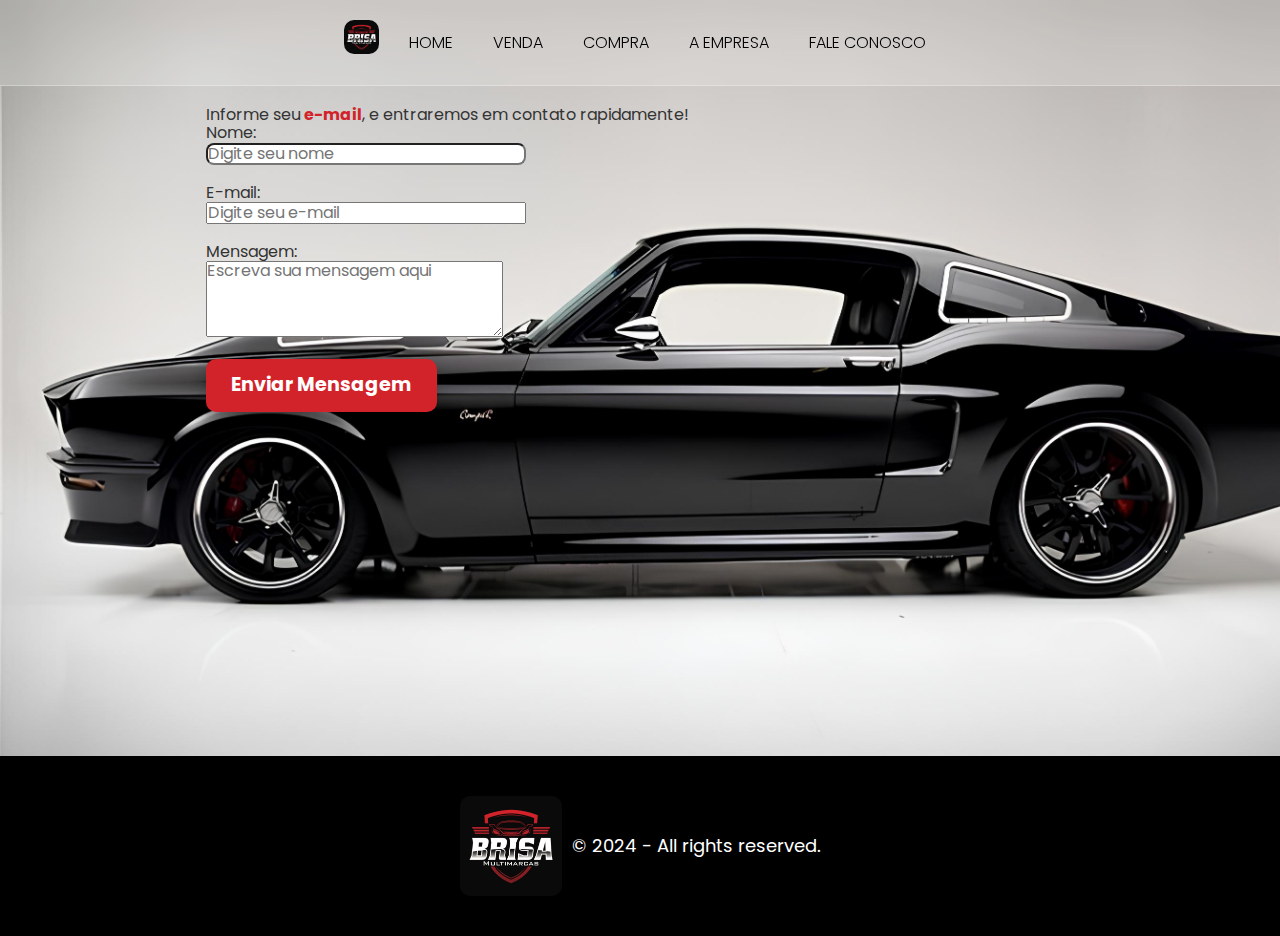
==== assets/pages/talk.html @ c0ff772f "adicionando form" ====
<!DOCTYPE html>
<html lang="pt-BR">

<head>
    <meta charset="UTF-8">
    <meta name="viewport" content="width=device-width, initial-scale=1.0">
    <title>Brisa Multimarcas</title>
    <link rel="stylesheet" href="../css/style-talk.css">
    <link rel="stylesheet" href="../css/normalize.css">
    <link rel="preconnect" href="https://fonts.googleapis.com">
    <link rel="preconnect" href="https://fonts.gstatic.com" crossorigin>
    <link
        href="https://fonts.googleapis.com/css2?family=Outfit:wght@100..900&family=Poppins:ital,wght@0,100;0,200;0,300;0,400;0,500;0,600;0,700;0,800;0,900;1,100;1,200;1,300;1,400;1,500;1,600;1,700;1,800;1,900&display=swap"
        rel="stylesheet">
    <link rel="icon" href="../img/brisa_logo.jpg" type="image/x-icon">
    <link rel="apple-touch-icon" href="../img/brisa_logo.jpg">
    <link rel="icon" sizes="192x192" href="../img/brisa_logo.jpg">
</head>

<body>
    <header>
        <div class="container">
            <nav>
                <ul>
                    <li><img src="../img/brisa_logo.jpg" alt="Brisa Multimarcas"></li>
                    <li><a href="../../index.html" class="active">HOME</a></li>
                    <li><a href="../../index.html">VENDA</a></li>
                    <li><a href="../../index.html">COMPRA</a></li>
                    <li><a href="../../index.html#about">A EMPRESA</a></li>
                    <li><a href="">FALE CONOSCO</a></li>
                </ul>
            </nav>
        </div>
    </header>
    <main class="car-gallery">

        <section id="about" class="about">
            
            <div class="about-description">
                    <p>Informe seu <strong>e-mail</strong>, e entraremos em contato rapidamente!</p>
                    <form action="mailto:seuemail@dominio.com" method="post" enctype="text/plain">
                        <label for="name">Nome:</label><br>
                        <input class="input" type="text" id="name" name="name" placeholder="Digite seu nome" required><br><br>
                        <label for="email">E-mail:</label><br>
                        <input type="email" id="email" name="email" placeholder="Digite seu e-mail" required><br><br>
                        <label for="message">Mensagem:</label><br>
                        <textarea id="message" name="message" placeholder="Escreva sua mensagem aqui" rows="4" required></textarea><br><br>
                        <button type="submit" class="cta-button">Enviar Mensagem</button>
                    </form>
                </div>
                
        </section>
    </main>
    <footer>
        <img src="../img/brisa_logo.jpg" alt="Brisa Multimarcas">
        <p>&#169; 2024 - All rights reserved.</p>
    </footer>
</body>

</html>
---- assets/css/style-talk.css ----
* {
    margin: 0;
    padding: 0;
    box-sizing: border-box;
    font-family: "Poppins", sans-serif;
}

body {
    font-family: 'Arial', sans-serif;
    background-image: url('../img/banner_mustang.jpg');
    background-size: cover;
    background-repeat: no-repeat;
    background-attachment: scroll;
    background-position-y: -10vh;
    color: #333;
    overflow-x: hidden;
}

header {
    position: relative;
    background: rgba(255, 255, 255, 0.2);
    backdrop-filter: blur(10px);
    -webkit-backdrop-filter: blur(10px);
    border-bottom: 1px solid rgba(255, 255, 255, 0.3);
    color: #fff;
    text-align: center;
    padding: 20px;
    width: 100%;
    z-index: 10;
}

header nav {
    transition: 0.3s;
    width: 100%;
}

header ul {
    display: flex;
    list-style-type: none;
    font-weight: 600;
    font-size: 16px;
    gap: 20px;
    justify-content: center;
    align-items: center;
}

header li {
    font-weight: 300;
    line-height: 2rem;
}

header a {
    line-height: 2em;
    color: black;
    padding: 10px;
    text-decoration: none;
    transition: color 0.3s;
}

header a:hover {
    color: #d2232a;
    border-bottom: 1px solid #d2232a;
}

header img {
    height: 34px;
    border-radius: 10px;
}

.car-gallery {
    display: flex;
    justify-content: space-around;
    align-items: center;
    flex-direction: column;
    padding: 20px;
    gap: 20px;
}

strong {
    color: #d2232a;
    font-weight: 700;
}

section {
    height: 30vh;
    width: 70%;
}

.about {
    height: 70vh;
    display: flex;
    justify-content: space-between;
    gap: 5vw;
}

.cta-button {
    background-color: #d2232a;
    color: #fff;
    font-size: 1.2rem;
    font-weight: bold;
    padding: 15px 25px;
    border: none;
    border-radius: 10px;
    text-decoration: none;
    text-align: center;
    display: inline-block;
    cursor: pointer;
    box-shadow: 0 5px 15px rgba(0, 0, 0, 0.2);
    transition: all 0.3s ease;
}

.cta-button:hover {
    background-color: #d2232a;
    transform: scale(1.1);
    box-shadow: 0 8px 20px rgba(0, 0, 0, 0.3);
}

.cta-button:active {
    transform: scale(1);
    box-shadow: 0 5px 10px rgba(0, 0, 0, 0.2);
}

.input {
    border-radius: 8px;
}


footer {
    height: 20vh;
    background-color: black;
    width: 100vw;
    display: flex;
    justify-content: center;
    align-items: center;
    flex-direction: row;
    gap: 10px;

    p {
        font-weight: 400;
        font-size: large;
        color: #fff;
    }
    img {
        height: 100px;
        border-radius: 10px;
    }
}

@media (max-width: 768px) {
    .car-gallery {
        flex-direction: column;
    }

    .car {
        width: 90%;
    }
}

@media (max-width: 768px) {
    body {
        background-size: 50%;
        background-position-y: center;
        font-size: 0.9rem;
    }

    header ul {
        flex-direction: column;
        gap: 10px;
    }

    header a {
        font-size: 0.9rem;
    }

    .divisor,
    .divisor-normal {
        height: 30vh;
        width: 90%;
    }

    .expositor {
        height: auto;
        padding: 20px;
    }

    .expositor h1 {
        font-size: 2rem;
    }

    .expositor p {
        width: 90%;
        font-size: 0.9rem;
    }

    .carros {
        flex-direction: column;
        height: auto;
        padding: 20px;
    }

    .car {
        width: 90%;
        margin-bottom: 20px;
    }

    .car img {
        width: 100%;
        border-radius: 10px;
    }

    .about {
        flex-direction: column;
        height: auto;
        gap: 20px;
        padding: 20px;
    }

    .cta-button {
        font-size: 1rem;
        width: 90%;
        padding: 10px;
    }

    footer {
        flex-direction: column;
        height: auto;
        text-align: center;
        padding: 20px;
    }

    footer p {
        font-size: 1rem;
    }

    footer img {
        height: 60px;
    }
}
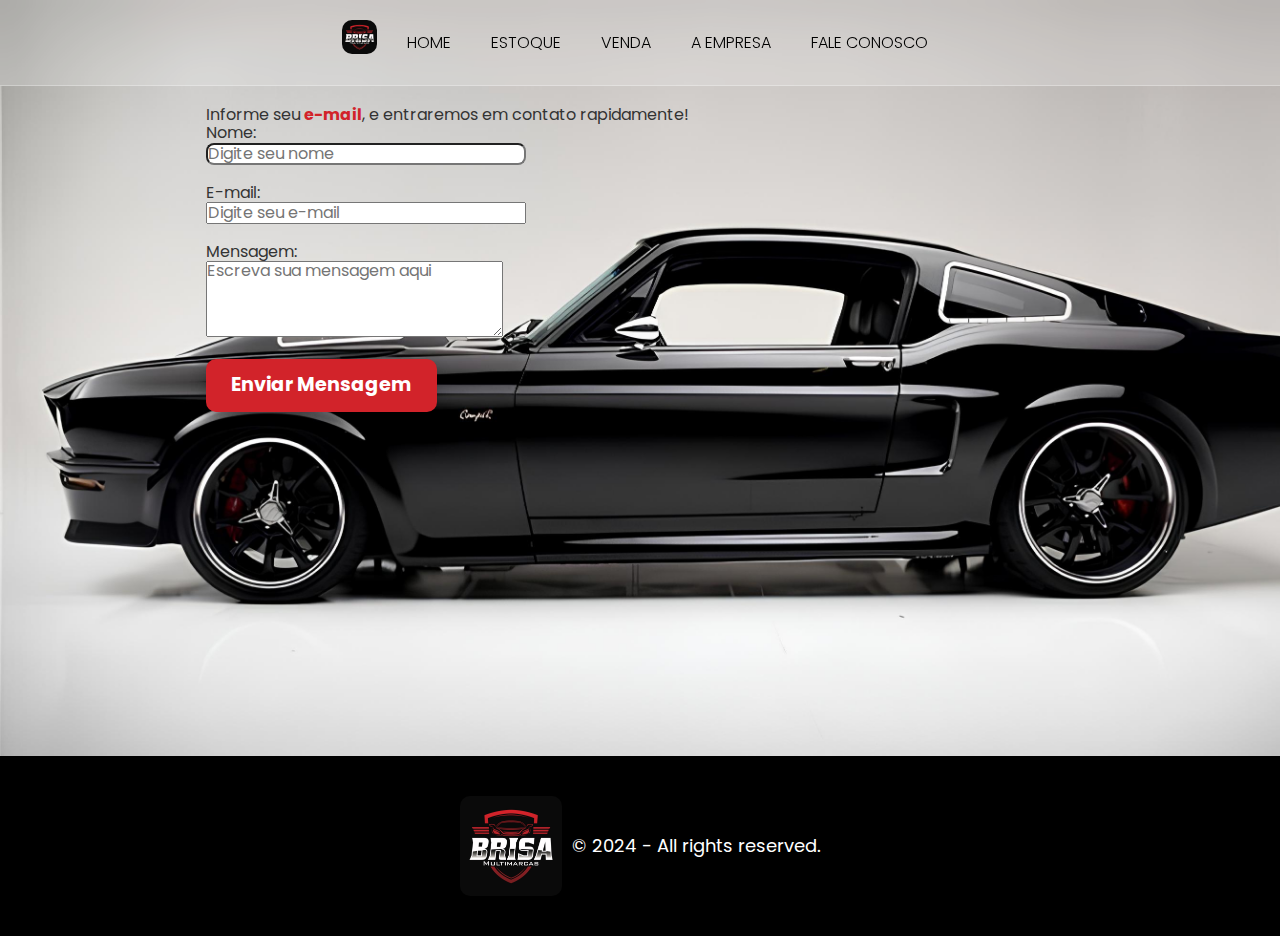
==== commit 42ffdad6: "adicionando pagina de estoque" ====
--- a/assets/pages/talk.html
+++ b/assets/pages/talk.html
@@ -24,8 +24,8 @@
                 <ul>
                     <li><img src="../img/brisa_logo.jpg" alt="Brisa Multimarcas"></li>
                     <li><a href="../../index.html" class="active">HOME</a></li>
+                    <li><a href="./nosso-estoque.html">ESTOQUE</a></li>
                     <li><a href="../../index.html">VENDA</a></li>
-                    <li><a href="../../index.html">COMPRA</a></li>
                     <li><a href="../../index.html#about">A EMPRESA</a></li>
                     <li><a href="">FALE CONOSCO</a></li>
                 </ul>
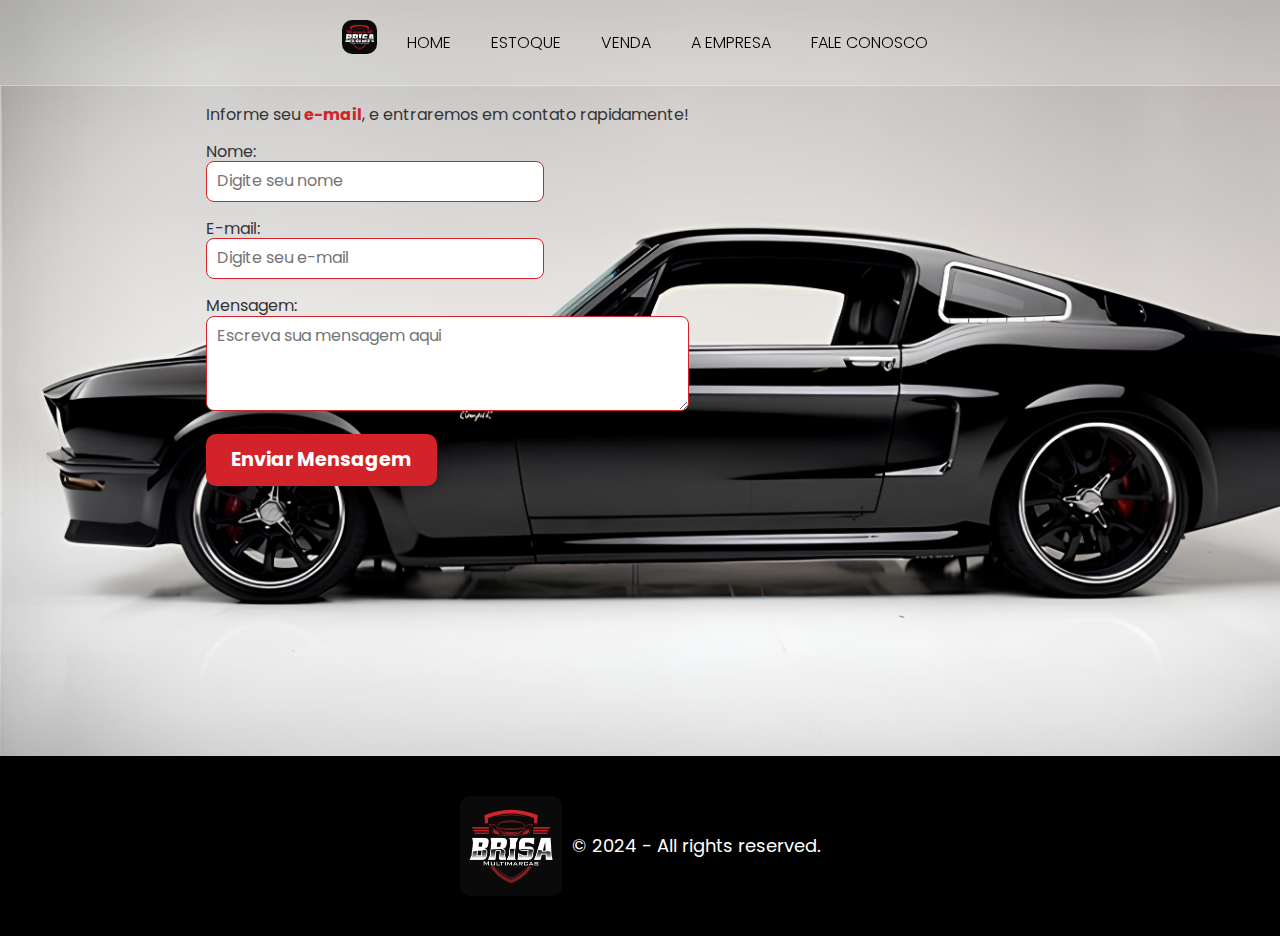
==== commit a3c0bbd3: "ajustes de css" ====
--- a/assets/pages/talk.html
+++ b/assets/pages/talk.html
@@ -37,10 +37,10 @@
         <section id="about" class="about">
             
             <div class="about-description">
-                    <p>Informe seu <strong>e-mail</strong>, e entraremos em contato rapidamente!</p>
+                    <p>Informe seu <strong>e-mail</strong>, e entraremos em contato rapidamente!</p> <br>
                     <form action="mailto:seuemail@dominio.com" method="post" enctype="text/plain">
                         <label for="name">Nome:</label><br>
-                        <input class="input" type="text" id="name" name="name" placeholder="Digite seu nome" required><br><br>
+                        <input type="text" id="name" name="name" placeholder="Digite seu nome" required><br><br>
                         <label for="email">E-mail:</label><br>
                         <input type="email" id="email" name="email" placeholder="Digite seu e-mail" required><br><br>
                         <label for="message">Mensagem:</label><br>
--- a/assets/css/style-talk.css
+++ b/assets/css/style-talk.css
@@ -121,8 +121,17 @@
     box-shadow: 0 5px 10px rgba(0, 0, 0, 0.2);
 }
 
-.input {
+input {
     border-radius: 8px;
+    border: 1px solid #d2232a;
+    padding: 10px;
+}
+
+textarea {
+    border-radius: 8px;
+    border: 1px solid #d2232a;
+    padding: 10px;
+    width: 100%;
 }
 
 
@@ -159,7 +168,7 @@
 
 @media (max-width: 768px) {
     body {
-        background-size: 50%;
+        background-size: cover;
         background-position-y: center;
         font-size: 0.9rem;
     }
